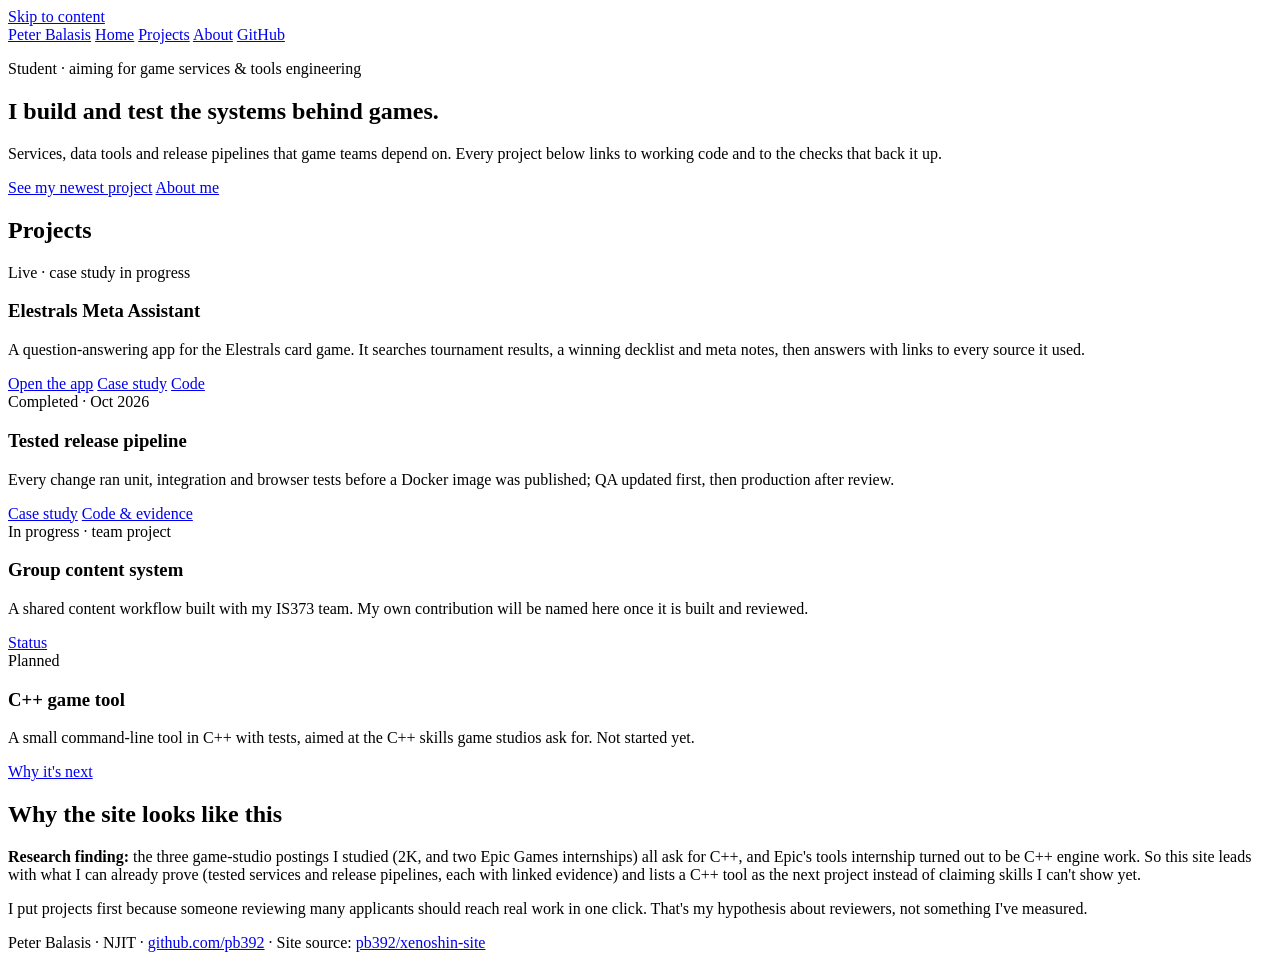
==== portfolio/index.html @ 69a0a740 "Portfolio and Elestrals RAG app with tests, CI-gated release and server setup Co-Authored-By: Claude" ====
<!doctype html>
<html lang="en">
<head>
  <meta charset="utf-8">
  <meta name="viewport" content="width=device-width, initial-scale=1">
  <title>Peter Balasis · Game services &amp; tools engineering</title>
  <meta name="description" content="Peter Balasis, student building the services, data tools and release pipelines behind games.">
  <link rel="stylesheet" href="/styles.css">
</head>
<body>
  <a class="skip" href="#main">Skip to content</a>
  <header class="site">
    <div class="wrap">
      <nav aria-label="Main">
        <a class="name" href="/">Peter Balasis</a>
        <a href="/" aria-current="page">Home</a>
        <a href="/#projects">Projects</a>
        <a href="/about.html">About</a>
        <a href="https://github.com/pb392">GitHub</a>
      </nav>
    </div>
  </header>

  <main id="main" class="wrap">
    <section class="hero" aria-labelledby="intro">
      <p class="eyebrow">Student · aiming for game services &amp; tools engineering</p>
      <h1 id="intro">I build and test the systems behind games.</h1>
      <p class="lead">Services, data tools and release pipelines that game teams depend on. Every project below links to working code and to the checks that back it up.</p>
      <a class="cta" href="/projects/elestrals-rag.html">See my newest project</a>
      <a class="cta secondary" href="/about.html">About me</a>
    </section>

    <section id="projects" aria-labelledby="projects-title">
      <h2 id="projects-title">Projects</h2>
      <div class="grid">
        <article class="card">
          <span class="badge live">Live · case study in progress</span>
          <h3>Elestrals Meta Assistant</h3>
          <p>A question-answering app for the Elestrals card game. It searches tournament results, a winning decklist and meta notes, then answers with links to every source it used.</p>
          <div class="links">
            <a href="https://rag.xenoshin.com">Open the app</a>
            <a href="/projects/elestrals-rag.html">Case study</a>
            <a href="https://github.com/pb392/xenoshin-site">Code</a>
          </div>
        </article>

        <article class="card">
          <span class="badge done">Completed · Oct 2026</span>
          <h3>Tested release pipeline</h3>
          <p>Every change ran unit, integration and browser tests before a Docker image was published; QA updated first, then production after review.</p>
          <div class="links">
            <a href="/projects/ci-cd.html">Case study</a>
            <a href="https://github.com/pb392/is373_ci_cd">Code &amp; evidence</a>
          </div>
        </article>

        <article class="card">
          <span class="badge progress">In progress · team project</span>
          <h3>Group content system</h3>
          <p>A shared content workflow built with my IS373 team. My own contribution will be named here once it is built and reviewed.</p>
          <div class="links">
            <a href="/projects/group.html">Status</a>
          </div>
        </article>

        <article class="card">
          <span class="badge planned">Planned</span>
          <h3>C++ game tool</h3>
          <p>A small command-line tool in C++ with tests, aimed at the C++ skills game studios ask for. Not started yet.</p>
          <div class="links">
            <a href="/about.html#next">Why it's next</a>
          </div>
        </article>
      </div>
    </section>

    <section aria-labelledby="why-title">
      <h2 id="why-title">Why the site looks like this</h2>
      <div class="note">
        <p><strong>Research finding:</strong> the three game-studio postings I studied (2K, and two Epic Games internships) all ask for C++, and Epic's tools internship turned out to be C++ engine work. So this site leads with what I can already prove (tested services and release pipelines, each with linked evidence) and lists a C++ tool as the next project instead of claiming skills I can't show yet.</p>
        <p>I put projects first because someone reviewing many applicants should reach real work in one click. That's my hypothesis about reviewers, not something I've measured.</p>
      </div>
    </section>
  </main>

  <footer class="site">
    <div class="wrap">
      <p>Peter Balasis · NJIT · <a href="https://github.com/pb392">github.com/pb392</a> · Site source: <a href="https://github.com/pb392/xenoshin-site">pb392/xenoshin-site</a></p>
    </div>
  </footer>
</body>
</html>
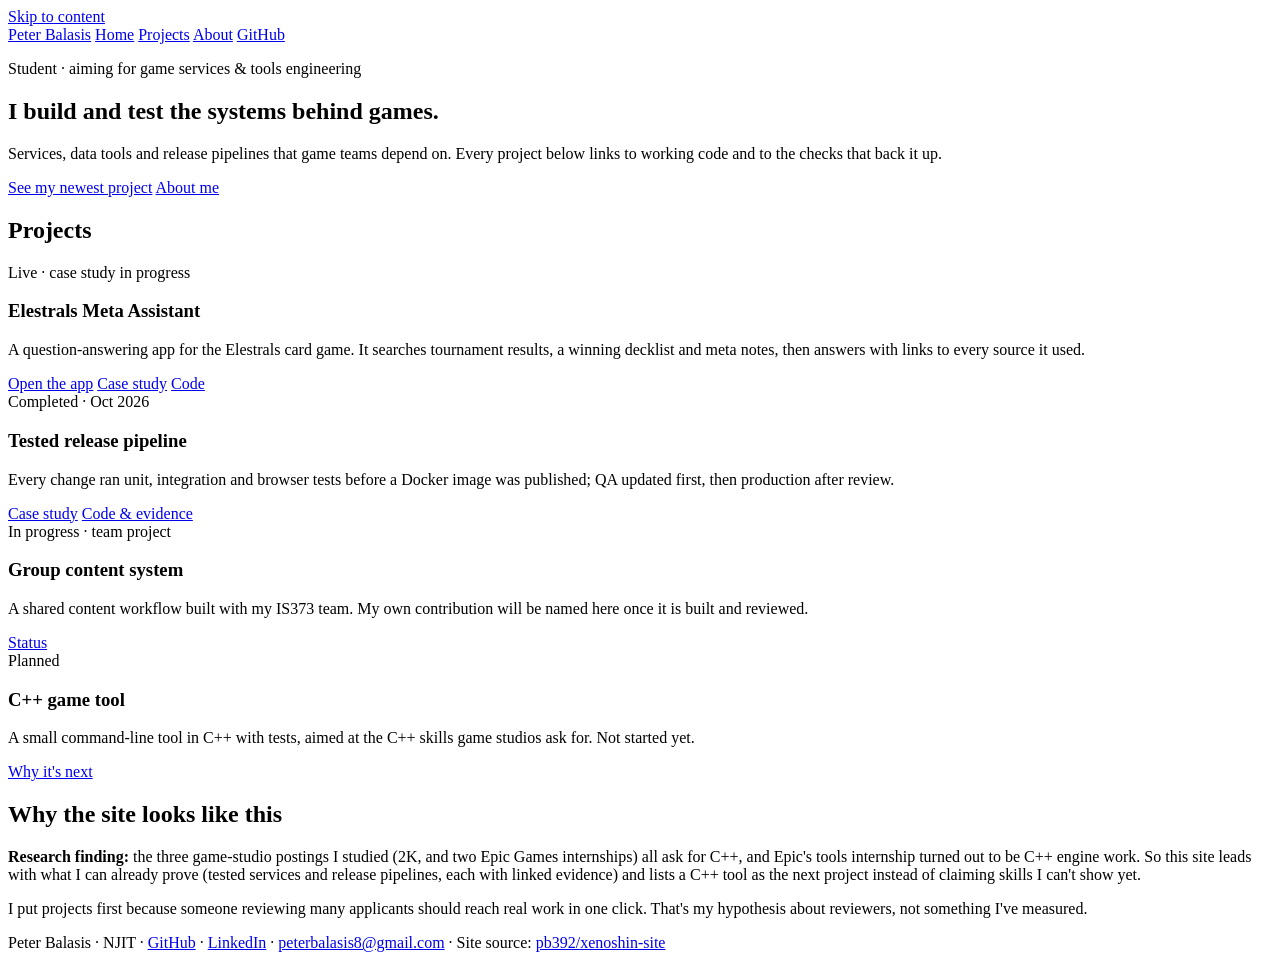
==== commit d6ae784a: "Add Nov 21 Premier, Worlds decklist, archetype notes and contact links - S5: November 21, 2026 Premi" ====
--- a/portfolio/index.html
+++ b/portfolio/index.html
@@ -85,7 +85,7 @@
 
   <footer class="site">
     <div class="wrap">
-      <p>Peter Balasis · NJIT · <a href="https://github.com/pb392">github.com/pb392</a> · Site source: <a href="https://github.com/pb392/xenoshin-site">pb392/xenoshin-site</a></p>
+      <p>Peter Balasis · NJIT · <a href="https://github.com/pb392">GitHub</a> · <a href="https://www.linkedin.com/in/peter-balasis-97398940a/">LinkedIn</a> · <a href="mailto:peterbalasis8@gmail.com">peterbalasis8@gmail.com</a> · Site source: <a href="https://github.com/pb392/xenoshin-site">pb392/xenoshin-site</a></p>
     </div>
   </footer>
 </body>
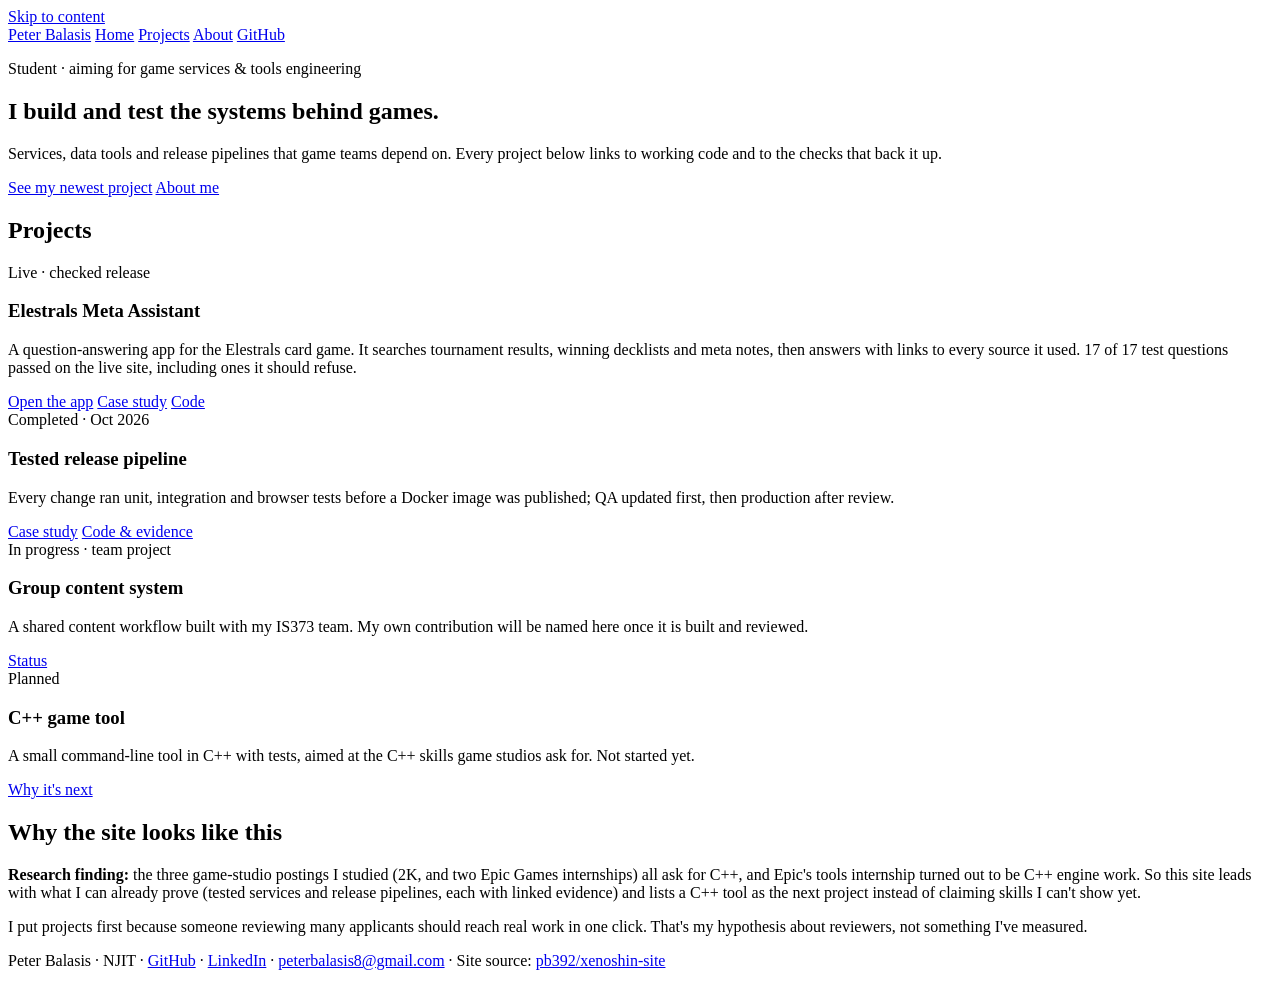
==== commit 630c8e1c: "Case study: hosted results with local/CI/hosted labels, limits, next steps Co-Authored-By: Claude Op" ====
--- a/portfolio/index.html
+++ b/portfolio/index.html
@@ -34,9 +34,9 @@
       <h2 id="projects-title">Projects</h2>
       <div class="grid">
         <article class="card">
-          <span class="badge live">Live · case study in progress</span>
+          <span class="badge live">Live · checked release</span>
           <h3>Elestrals Meta Assistant</h3>
-          <p>A question-answering app for the Elestrals card game. It searches tournament results, a winning decklist and meta notes, then answers with links to every source it used.</p>
+          <p>A question-answering app for the Elestrals card game. It searches tournament results, winning decklists and meta notes, then answers with links to every source it used. 17 of 17 test questions passed on the live site, including ones it should refuse.</p>
           <div class="links">
             <a href="https://rag.xenoshin.com">Open the app</a>
             <a href="/projects/elestrals-rag.html">Case study</a>
